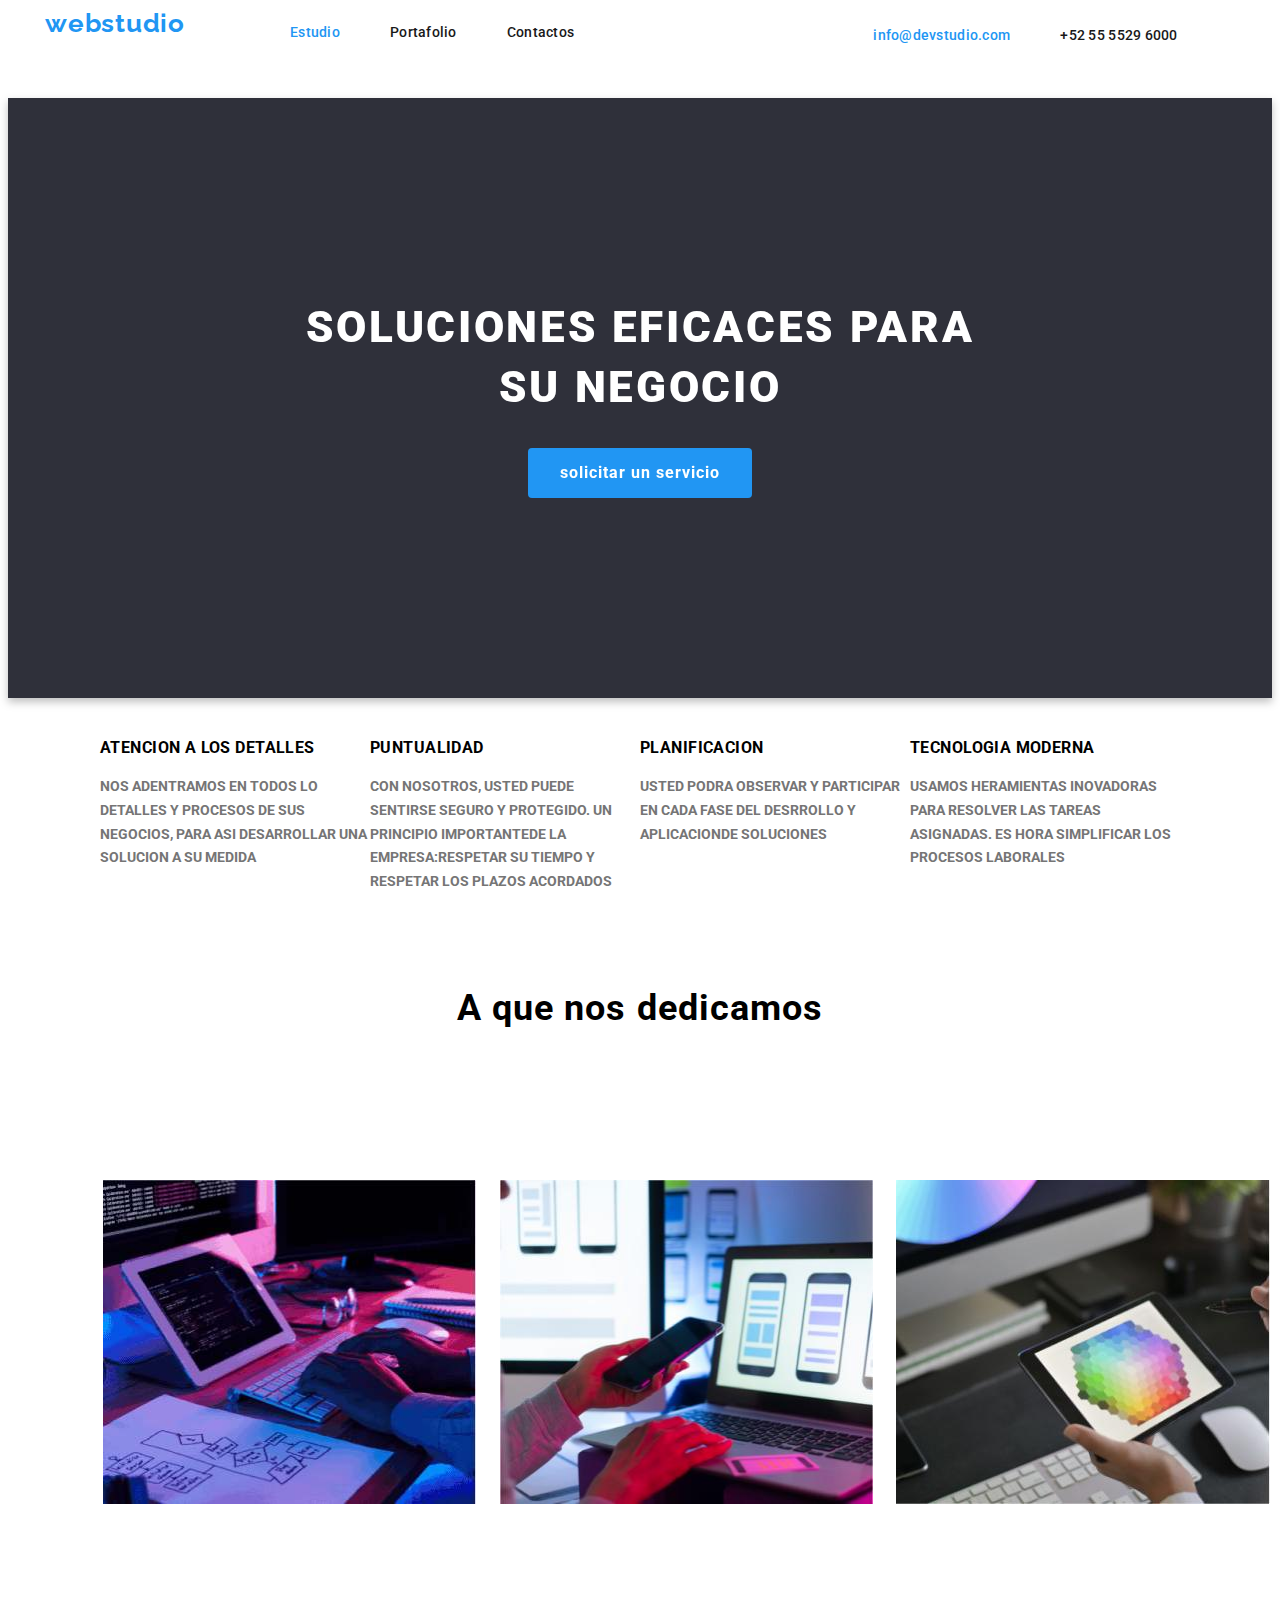
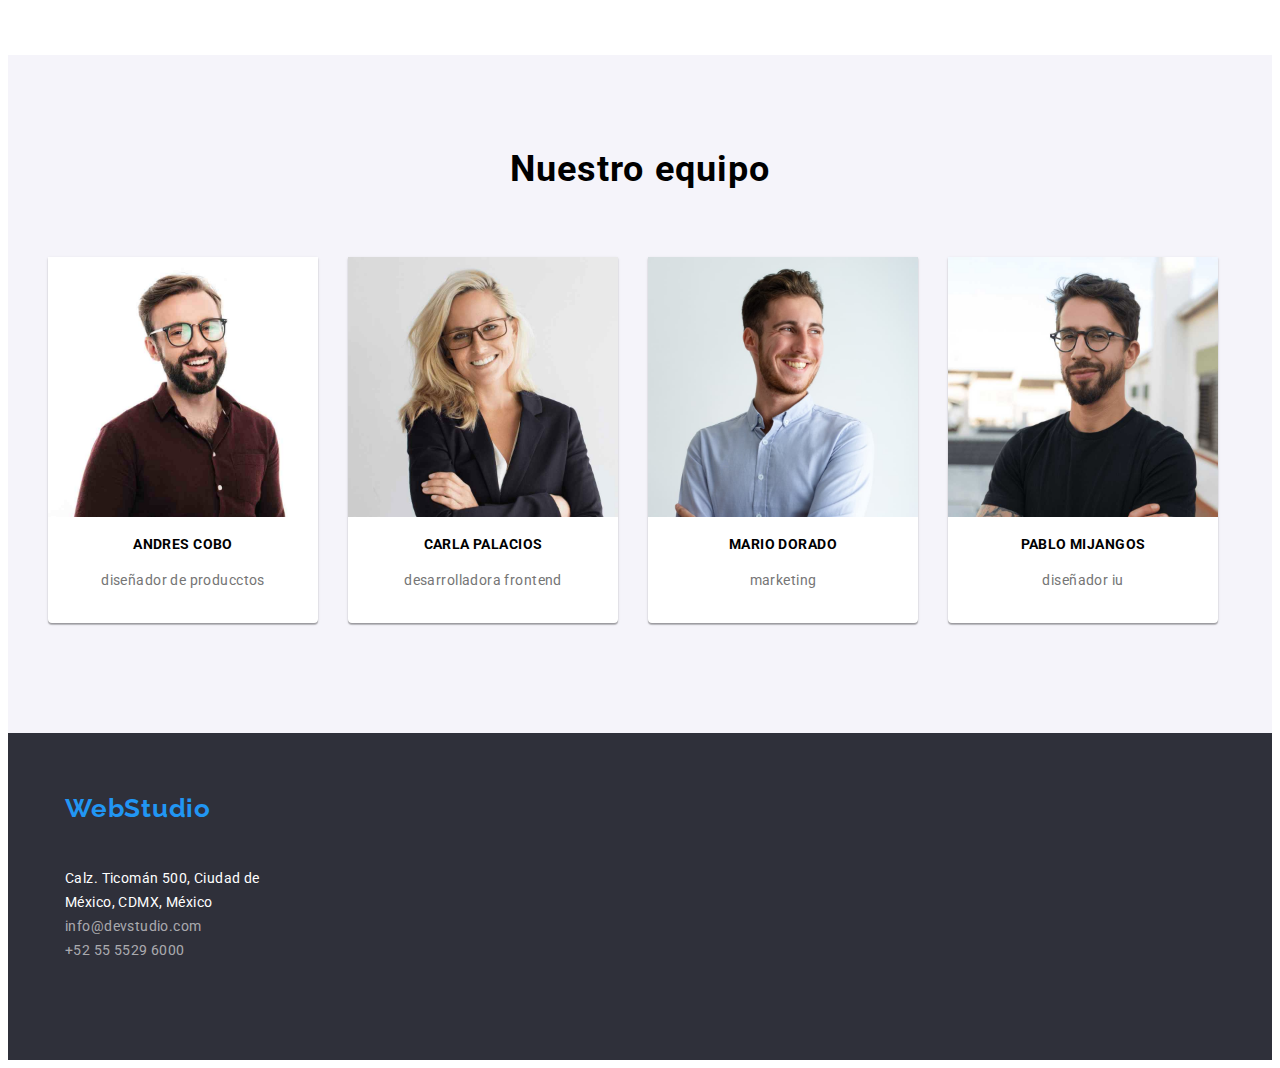
==== index.html @ d55bf47f "Initial commit" ====
<!DOCTYPE html>
<html lang="en">

    <head>
        <meta charset="utf-8">
        <meta http-equiv="X-UA-Compatible" content="IE=edge">
        <title>STUDIO-PORTAFOLIO</title>
        <meta name="description" content="">
        <meta name="viewport" content="width=device-width, initial-scale=1">
        <link rel="stylesheet" href="./css/styles.css">
        <link
            href="https://fonts.googleapis.com/css2?family=Raleway:wght@700&family=Roboto:wght@400;500;700;900&display=swap"
            rel="stylesheet">
    </head>

    <body>
        <div class="container">
            <header class="header">
                <a class="link-web" href="#">webstudio </a>
                <nav class="container-nav">
                    <ul class="link-navg">
                        
                        <li class="stud-tex"><a class="link-stu" href="./index.html"> Estudio</a></li>
                        <li class="stud-tex"><a class="link" href="./portafolio.html">Portafolio</a></li>
                        <li class="stud-tex"><a class="link" href="#">Contactos</a></li>
                    </ul>
                </nav>
                <ul class="link-contact">
                    <li><a class="email" href="#">info@devstudio.com</a></li>
                    <li><a class="contact" href="tel">+52 55 5529 6000</a></li>
                </ul>
        </div>

        </header>
        <main>
            <section class="container-prin">
                <div>
                    <h1 class="title"> Soluciones eficaces para su negocio</h1>
                    <button class="button-index" type="button">solicitar un servicio</button>
                </div>
            </section>
            <section class="section">
                <div class="principal-detalles">
                    <ul class="lis-detalle">
                        <li class="title-a">

                            <h3> ATENCION A LOS DETALLES</h3>

                            <p class="text-a"> nos adentramos en todos lo detalles y procesos de sus negocios, para asi
                                desarrollar
                                una solucion a su
                                medida
                            </p>
                        </li>
                        <li class="title-a">
                            <h3> PUNTUALIDAD</h3>
                            <p class="text-a"> con nosotros, usted puede sentirse seguro y protegido. Un principio
                                importantede la
                                empresa:respetar su
                                tiempo y
                                respetar
                                los plazos acordados
                            </p>
                        </li>
                        <li class="title-a">
                            <h3> PLANIFICACION</h3>
                            <p class="text-a"> usted podra observar y participar en cada fase del desrrollo y
                                aplicacionde
                                soluciones</p>
                        </li>
                        <li class="title-a">
                            <h3>TECNOLOGIA MODERNA</h3>
                            <p class="text-a"> usamos heramientas inovadoras para resolver las tareas asignadas. Es hora
                                simplificar los
                                procesos
                                laborales</p>
                        </li>
                    </ul>
                </div>

            </section>
            <section> 
            
                <div class="container-images">
                <h2 class="title2"> A que nos dedicamos</h2>
                <ul class="list-img">
                    <li class="images-detalle">
                        <img class="images-prin-detalle" src="images/imagen-1.jpg" alt="desing" width="370"
                            height="320">
                    </li>
                    <li class="images-detalle">
                        <img class="images-prin-detalle" src="images/imagen-2.jpg" alt="connecting mobile to pc"
                            width="370" height="320">
                    </li>
                    <li class="images-detalle">
                        <img class="images-prin-detalle" src="images/imagen-3.jpg" alt="colors" width="370"
                            height="320">
                    </li>
                </ul>
                </div>
            </section>
            <section class="container-equipo">
                <h2 class="title3"> Nuestro equipo</h2>

                <ul class="list-equipo">
                    <li class="cont-equi">
                         <img src="images/imagen-4.jpg" alt="diseñador de productos" width="270" height="260">
                        <h3 class="title1"> Andres cobo</h3>
                        <p class="text1"> diseñador de producctos</p>
                    </li>
                    <li class="cont-equi">
                         <img class="img-equipo" src="images/imagen-5.jpg" alt="desrrolladora frontend" width="270" height="260">
                        <h3 class="title1"> carla palacios</h3>
                        <p class="text1"> desarrolladora frontend</p>
                    </li>
                    <li class="cont-equi">
                         <img class="img-equipo" src="images/imagen-6.jpg" alt="marketing" width="270" height="260">
                        <h3 class="title1"> mario dorado</h3>
                        <p class="text1"> marketing</p>
                    </li>
                    <li class="cont-equi">
                        <img class="img-equipo" src="images/Imagen-7.jpg" alt="diseñador IU" width="270" height="260">
                        <h3 class="title1"> pablo mijangos</h3>
                        <p class="text1"> diseñador iu</p>
                    </li>
                </ul>

            </section>
        </main>
        <footer>
            <a class="container-foo" href="#"><samp class="link-web">WebStudio</samp></a>
            <address>
                <ul class="link-footer">
                    <li>
                        <a class="link2" href="ссылка google map" target="_blank" rel="noopener noreferrer">Calz.
                            Ticomán 500, Ciudad
                            de México, CDMX, México</a>
                    </li>
                    <li>
                        <a class="link3" href="mailto:info@devstudio.com">info@devstudio.com</a>
                    </li>
                    <li>
                        <a class="link3" href="tel:+52 55 5529 6000">+52 55 5529 6000 </a>
                    </li>
                </ul>
            </address>
        </footer>


</html>
---- css/styles.css ----
body {
  font-family: 'Roboto', 'Arial', sans-serif;
  background: #ffffff;
}
:root {
  --var-color-text: #757575;
  --var-color-fondo-hover-focus: #2196f3;
  --var-colo-text-hover-focus: #ffffff;
  --var-color-fondo: #2f303a;
  --var-color-fondo1: #f5f4fa;
}
.container {
  width: 1200px;
  margin-left: 15px;
  margin-right: 15px;
  margin: 0 auto;margin: auto;
  padding-bottom: 50px;
  font-style: normal;
  font-weight: 700;
  font-size: 36px;
  line-height: 1.166em;
  text-align: center;
  letter-spacing: 0.03em;
  color: var(--var-color-title);
}
.header {
  background: #ffffff;
  height: 40px;
  display: flex;
}

.link-web {
  width: 145px;
height: 31px;
left: 215px;
top: 24px;

font-family: 'Raleway';
font-style: normal;
font-weight: 700;
font-size: 26px;
line-height: 31px;
/* identical to box height */

text-align: right;
letter-spacing: 0.03em;

color: #2196F3;
}

.link-navg {
  display: flex;
  list-style: none;
  margin: auto;
  width: 281px;
  height: 16px;
  left: 453px;
  top: 32px;
}
.container-nav {
  display: flex;
  padding-left: 15px;
}


.stud-tex {
  font-size: 14px;
line-height: 16px;
letter-spacing: 0.02em;
text-decoration: none;
color: #212121;

}

a {
  text-decoration: none;
  font-style: normal;
  font-weight: 500;
  font-size: 14px;
  line-height: 1.7142em;
  letter-spacing: 0.02em;
  color: var(--var-color-text);
  margin-right: 50px;
  padding: 0px;
}

.link-navg a:hover,
.link-navg a:focus {
  color: var(--var-color-fondo-hover-focus);
}
.link  {
  font-style: 14px;
  display: flex;
  text-decoration: none;
  color: #19191a;
}
.link-stu {
  color: #2196F3;
}
.link-contact {
  display: flex;
  list-style: none;
  margin: auto;
  padding: 0px;
  padding-left: 290px;
  color: #2196f3;
}


.email {
  font-size: 14px;
  color: #2196f3;
}

.contact {
  font-size: 14px;
  cursor: pointer;
  color: #19191a;
}
.contact:hover {
  font-size: 14px;
  cursor: pointer;
  color:#2196f3;
}


main {
  background: var(--var-colo-text-hover-focus);
}

.container-prin {
  background: var(--var-color-fondo);
  filter: drop-shadow(0px 4px 4px rgba(0, 0, 0, 0.25));
  margin: auto;
  padding-top: 200px;
  padding-bottom: 200px;
}

.title {
  width: 696px;
  display: block;
  margin: 0 auto;
  padding: 0px;
  padding-bottom: 30px;
  font-style: normal;
  font-weight: 900;
  font-size: 44px;
  line-height: 1.363em;
 

  text-align: center;
  justify-content: center;
  letter-spacing: 0.06em;
  text-transform: uppercase;

  color: #FFFFFF;
}
.button-index {
  /* Centrar boton */
  display: flex;
  margin: 0 auto;
  align-items: center;
  justify-content: center;
  background: #2196F3;
  color: #FFFFFF;
  padding-top: 10px;
  padding-left: 32px;
  padding-right: 32px;
  padding-bottom: 10px;

  font-family: inherit;
  font-style: normal;
  font-weight: 700;
  font-size: 16px;
  line-height: 1.875em;
  letter-spacing: 0.06em;
  cursor: pointer;
  border-radius: 4px;
  border: 2px solid var(--brand-color);
}

.button-index:hover,
.button-index:focus,
.button-index:active {
  background: var(--var-color-fondo-hover-focus);
  color: var(--var-colo-text-hover-focus);
}
.button-index:hover {
  background: #2196f3;
  color: #ffffff;
}

section {
  margin: 0 auto;
  padding-top: 24px;
}
.principal-detalles {
  padding: 0px;
  margin: 0 auto;
  display: flex;
}

.principal-detalles ul {
  display: flex;
  justify-content: center;
  margin: 0 auto;
  padding: 0px;
}

.lis-detalle {
  margin-right: 30px;
  list-style: none;
  display: flex;
}

.title-a {
  font-style: normal;
  font-weight: 700;
  font-size: 14px;
  line-height: 1.428em;
  letter-spacing: 0.03em;
  text-transform: uppercase;
  margin: 0 auto;
  color: var(--var-color-title);
}

.text-a {
  width: 270px;
  margin: auto;
  font-size: 14px;
  line-height: 1.71em;
  
  letter-spacing: 0.00em;
  color: var(--var-color-text);
}
.title:hover,
.title-a:hover,
.title-a:focus,
.text-a:hover,
.text-a:active,
.title2:hover {
    text-decoration: underline var(--var-color-fondo-hover-focus) 1px;
}
.container-imges {
  display: flex;
  flex-wrap: wrap;
  justify-content: center;
  margin: auto;
  padding-top: 94px;
  padding-bottom: 94px;
  width: 1173.16px;
height: 425px;
left: 215px;
top: 991px;

}

.title2 {
  margin: 70px;
  padding-bottom: 50px;
  font-style: normal;
  font-weight: 700;
  font-size: 36px;
  line-height: 1.166em;
  text-align: center;
  letter-spacing: 0.03em;
  color: var(--var-color-title);
}
.list-img {
    margin: 0px;
    padding: 30px;
    list-style: none;
    display: flex;
    width: 1173.16px;
height: 425px;
left: 215px;
top: 991px;
margin-left: 65.26px;
border: 20px;
margin-bottom: 20px;

}
.images-detalle {
  width: 373.16px;
  height: 323.7px;
  margin-left: 2S.26px;
  margin-right: 23.42px;
  list-style: none;
  
}

.images-prin-detalle {
  width: 373.16px;
  height: 323.7px;
  margin-bottom: 20px;
}

.images-prin-detalle:hover {
  border: 2px solid var(--var-color-fondo-hover-focus);
  border-radius: 2px;
  list-style: none;
  color: #2196F3;
}
.container-equipo {
  display: flex;
  flex-wrap: wrap;
  background: var(--var-color-fondo1);
  padding-bottom: 94px;
  padding-top: 94px;
}
.list-equipo {
  display: flex;
  list-style: none;

}

.title3 {
 margin: auto;
    padding-bottom: 50px;
    font-style: normal;
    font-weight: 700;
    font-size: 36px;
    line-height: 1.166em;
    text-align: center;
    letter-spacing: 0.03em;
    color: var(--var-color-title);
}
.cont-equi {
  background: #FFFFFF;
    margin-right: 30px;
    padding-bottom: 30px;

    box-shadow: 0px 1px 3px rgba(0, 0, 0, 0.12), 0px 1px 1px rgba(0, 0, 0, 0.14), 0px 2px 1px rgba(0, 0, 0, 0.2);
    border-radius: 0px 0px 4px 4px;
}
.cont-equi:hover,
.title3:hover {
  text-decoration: underline var(--var-color-fondo-hover-focus) 1px;
}

footer {
  min-width: 250;
  /* height: 252px; */
  padding-left: 15px;
  padding-top: 60px;
  padding-bottom: 60px;
  background: var(--var-color-fondo);
}

.container-foo {
  margin: 42px;
  padding:0em;
  margin-top: auto;
}
.link2 {
  width: 231px;
  height: 21px;
  left: 215px;
  top: 2258px;
  
  font-family: 'Roboto';
  font-style: normal;
  font-weight: 400;
  font-size: 14px;
  line-height: 24px;
  /* or 171% */
  
  letter-spacing: 0.03em;
  
  color: #FFFFFF;
}
.link2:hover {
  color: #2196f3;
}

.link3 {
  width: 231px;
height: 21px;
left: 215px;
top: 2329px;

font-family: 'Roboto';
font-style: normal;
font-weight: 400;
font-size: 14px;
line-height: 24px;
/* or 171% */

letter-spacing: 0.03em;

color: rgba(255, 255, 255, 0.6);
}
.link3:hover {
  color: #2196f3;
}
.buttons-conatiner {
  margin: 0 auto;
    padding: 0px;
}
.con-button {
  display: flex;
    align-items: center;
    justify-content: center;
    margin: auto;
    padding: 0px;
    padding-bottom: 50px;
    width: 611px;
height: 80px;
left: 520px;
top: 200px;
}
ul {
  list-style: none;
}
.button {
  width: 128px;
height: 38px;
left: calc(50% - 128px/2 - 160px);
top: calc(50% - 38px/2 - 735px);
margin-right: 15px;

background: #F5F4FA;
border-radius: 4px;
}
.button1 {
  cursor: pointer;

  background: #2196f3;
  color: #ffffff;
  width: 128px;
  height: 38px;
  left: calc(50% - 128px/2 - 160px);
  top: calc(50% - 38px/2 - 735px);
  margin-right: 15px;
  

}

.button1,
.button:hover {
  background: #2196f3;
  color: #ffffff;
}
img:hover {
  left: calc(50% - 370px / 2);
  top: calc(50% - 404px / 2 - 464px);

  background: #ffffff;
  border: 1px solid #eeeeee;
  color: #2196f3;
}

.title1 {
  font-style: normal;
    font-weight: 700;
    font-size: 14px;
    text-align: center;
    line-height: 1.428em;
    letter-spacing: 0.03em;
    text-transform: uppercase;
    color: var(--var-color-title);
}
.text1 {
  margin: auto;
    font-size: 14px;
    text-align: center;
    line-height: 1.71em;
    /* or 171% */
    letter-spacing: 0.03em;
    color: var(--var-color-text);
}

.img-equipo:hover {
  border: 2px solid var(--var-color-fondo-hover-focus);
  border-radius: 2px;
}
samp {
  font-family: monospace;
}
.link-footer {
  list-style: none;
  font-style: normal;
  padding: 0%;
  width: 231px;
  height: 92px;
  justify-content: center;
  margin: 42px;
  padding: 0%;
}

.link-footer a:hover,
.link-footer a:focus {
  color: var(--var-color-fondo-hover-focus);
}

.link-footer a {
  text-decoration: none;
  font-style: normal;

}
.cont-portafolio-img {
  margin: 0 auto;
  padding: 0px;
  display: flex;
  flex-wrap: wrap;
  justify-content: center;
  
}
.cont-img-portafolio {
  width: 370px;
  height: 404px;
  margin-right: 30px;
  margin-bottom: 30px;
  border: 1px solid #EEEEEE;
  border-bottom: 3px solid #EEEEEE;
}


.img-portafolio {
  width: 350px;
  height: 294px;
 
  cursor: pointer;
}
.img-portafolio:hover {
  border: 2px solid var(--var-color-fondo-hover-focus);
  border-radius: 2px;
  list-style: none;
  color: #2196F3;

  color: var(--var-color-title);
}
.cont-img-portafolio {
  width: 360px;
  height: 404px;
  margin-bottom: 30px;
  border: 1px solid #EEEEEE;
  border-bottom: 3px solid #EEEEEE;
}
.cont-img-portafolio1 {
  width: 390px;
  height: 404px;
  margin-bottom: 30px;
  border: 1px solid #EEEEEE;
  border-bottom: 3px solid #EEEEEE;
}

.cont-img-portafolio2 {
  width: 390px;
  height: 404px;
  margin-bottom: 10px;
  border: 1px solid #EEEEEE;
  border-bottom: 3px solid #EEEEEE;
}

.cont-img-portafolio3 {
  width: 350px;
  height: 400px;
  margin-bottom: 30px;
  border: 1px solid #EEEEEE;
  border-bottom: 3px solid #EEEEEE;
}

.cont-img-portafolio:hover,
.cont-img-portafolio1:hover,
.cont-img-portafolio2:hover,
.cont-img-portafolio3:hover {
  background: #FFFFFF;
  box-shadow: 0px 1px 1px rgba(0, 0, 0, 0.12), 0px 4px 4px rgba(0, 0, 0, 0.06), 1px 4px 6px rgba(0, 0, 0, 0.16);
}
.title-portafolio {
  margin-left: 24px;
  margin-right: 24px;
  font-style: normal;
  font-weight: 700;
  font-size: 18px;
  line-height: 2em;
  color: #212121;
 
  letter-spacing: 0.06em;
}

.text-portafolio {
  margin-left: 24px;
  margin-right: 24px;
  font-size: 14px;
  line-height: 1.71em;
  letter-spacing: 0.03em;
  color: var(--var-color-text);
}
.title-portafolio:hover,
.text-portafolio:hover {
    text-decoration: underline var(--var-color-fondo-hover-focus) 1px;
    

  }
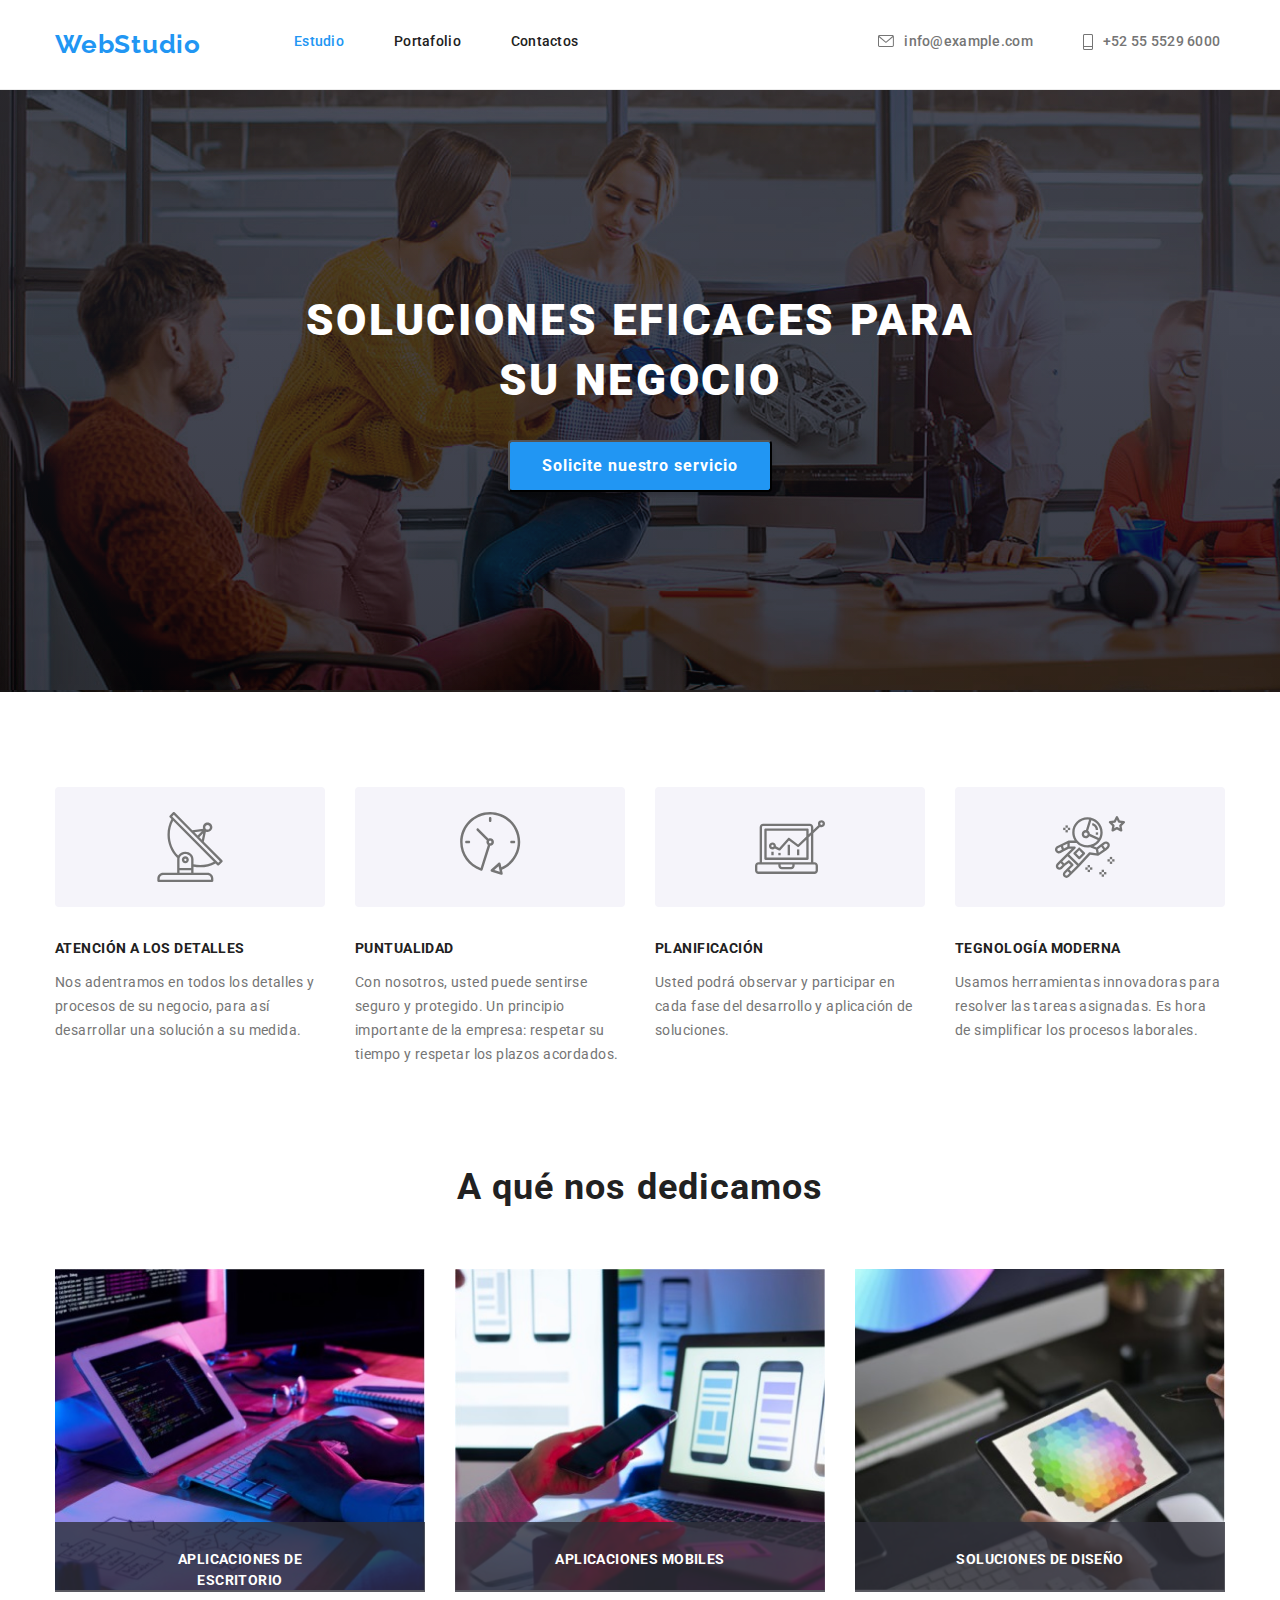
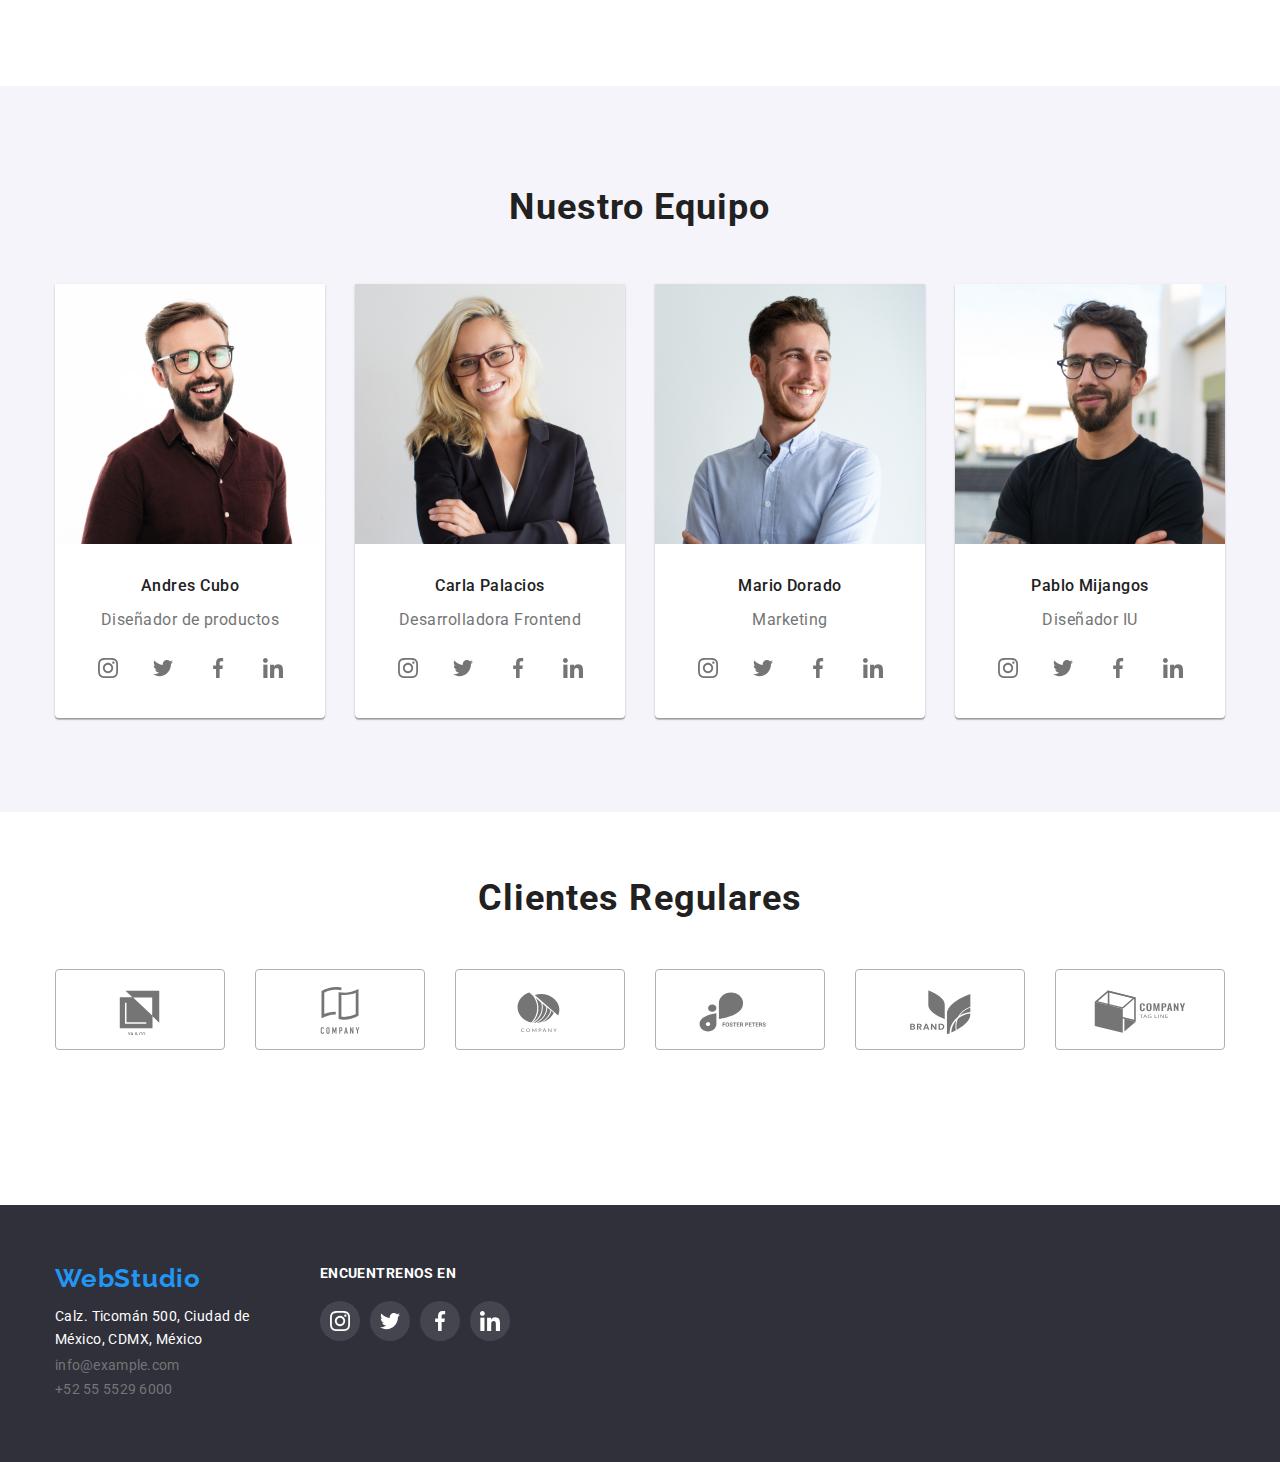
==== commit 569a7522: "commit 4" ====
--- a/index.html
+++ b/index.html
@@ -1,150 +1,460 @@
 <!DOCTYPE html>
 <html lang="en">
-
-    <head>
-        <meta charset="utf-8">
-        <meta http-equiv="X-UA-Compatible" content="IE=edge">
-        <title>STUDIO-PORTAFOLIO</title>
-        <meta name="description" content="">
-        <meta name="viewport" content="width=device-width, initial-scale=1">
-        <link rel="stylesheet" href="./css/styles.css">
-        <link
-            href="https://fonts.googleapis.com/css2?family=Raleway:wght@700&family=Roboto:wght@400;500;700;900&display=swap"
-            rel="stylesheet">
-    </head>
-
-    <body>
+  <head>
+    <meta charset="UTF-8" />
+    <meta http-equiv="X-UA-Compatible" content="IE=edge" />
+    <meta name="viewport" content="width=device-width, initial-scale=1.0" />
+    <title>Tarea de Casa</title>
+    <link
+      rel="stylesheet"
+      href="https://cdnjs.cloudflare.com/ajax/libs/modern-normalize/1.0.0/modern-normalize.min.css"
+    />
+    <link rel="stylesheet" href="./css/styles.css" />
+    <link rel="preconnect" href="https://fonts.googleapis.com" />
+    <link rel="preconnect" href="https://fonts.gstatic.com" crossorigin />
+    <link
+      href="https://fonts.googleapis.com/css2?family=Raleway:wght@700&family=Roboto:wght@400;500;700;900&display=swap"
+      rel="stylesheet"
+    />
+  </head>
+  <body>
+    <header class="container-header">
+      <div class="container flex">
+        <nav class="container-nav">
+          <a class="header-webstudio" href="webStudio">WebStudio</a>
+          <ul class="set-header">
+            <li class="item-header">
+              <a class="header-text estudio" href="./index.html"> Estudio</a>
+            </li>
+            <li class="item-header">
+              <a class="header-text" href="./portafolio.html"> Portafolio</a>
+            </li>
+            <li class="item-header">
+              <a class="header-text" href="Contactos"> Contactos</a>
+            </li>
+          </ul>
+        </nav>
+        <ul class="set-link-header">
+          <li class="item-header">
+            <svg class="icons-header">
+              <use href="./images/symbol-defs.svg#icon-sobre"></use>
+            </svg>
+            <a class="a-header-text sobre" href="info@example.com">
+              info@example.com
+            </a>
+          </li>
+          <li class="item-header">
+            <svg class="icons-header telefonio">
+              <use href="./images/symbol-defs.svg#icon-telefonio"></use>
+            </svg>
+            <a class="a-header-text" href="+525555296000"> +52 55 5529 6000 </a>
+          </li>
+        </ul>
+      </div>
+    </header>
+    <main>
+      <section class="container-heroes">
         <div class="container">
-            <header class="header">
-                <a class="link-web" href="#">webstudio </a>
-                <nav class="container-nav">
-                    <ul class="link-navg">
-                        
-                        <li class="stud-tex"><a class="link-stu" href="./index.html"> Estudio</a></li>
-                        <li class="stud-tex"><a class="link" href="./portafolio.html">Portafolio</a></li>
-                        <li class="stud-tex"><a class="link" href="#">Contactos</a></li>
-                    </ul>
-                </nav>
-                <ul class="link-contact">
-                    <li><a class="email" href="#">info@devstudio.com</a></li>
-                    <li><a class="contact" href="tel">+52 55 5529 6000</a></li>
-                </ul>
-        </div>
-
-        </header>
-        <main>
-            <section class="container-prin">
-                <div>
-                    <h1 class="title"> Soluciones eficaces para su negocio</h1>
-                    <button class="button-index" type="button">solicitar un servicio</button>
-                </div>
-            </section>
-            <section class="section">
-                <div class="principal-detalles">
-                    <ul class="lis-detalle">
-                        <li class="title-a">
-
-                            <h3> ATENCION A LOS DETALLES</h3>
-
-                            <p class="text-a"> nos adentramos en todos lo detalles y procesos de sus negocios, para asi
-                                desarrollar
-                                una solucion a su
-                                medida
-                            </p>
-                        </li>
-                        <li class="title-a">
-                            <h3> PUNTUALIDAD</h3>
-                            <p class="text-a"> con nosotros, usted puede sentirse seguro y protegido. Un principio
-                                importantede la
-                                empresa:respetar su
-                                tiempo y
-                                respetar
-                                los plazos acordados
-                            </p>
-                        </li>
-                        <li class="title-a">
-                            <h3> PLANIFICACION</h3>
-                            <p class="text-a"> usted podra observar y participar en cada fase del desrrollo y
-                                aplicacionde
-                                soluciones</p>
-                        </li>
-                        <li class="title-a">
-                            <h3>TECNOLOGIA MODERNA</h3>
-                            <p class="text-a"> usamos heramientas inovadoras para resolver las tareas asignadas. Es hora
-                                simplificar los
-                                procesos
-                                laborales</p>
-                        </li>
-                    </ul>
-                </div>
-
-            </section>
-            <section> 
-            
-                <div class="container-images">
-                <h2 class="title2"> A que nos dedicamos</h2>
-                <ul class="list-img">
-                    <li class="images-detalle">
-                        <img class="images-prin-detalle" src="images/imagen-1.jpg" alt="desing" width="370"
-                            height="320">
-                    </li>
-                    <li class="images-detalle">
-                        <img class="images-prin-detalle" src="images/imagen-2.jpg" alt="connecting mobile to pc"
-                            width="370" height="320">
-                    </li>
-                    <li class="images-detalle">
-                        <img class="images-prin-detalle" src="images/imagen-3.jpg" alt="colors" width="370"
-                            height="320">
-                    </li>
-                </ul>
-                </div>
-            </section>
-            <section class="container-equipo">
-                <h2 class="title3"> Nuestro equipo</h2>
-
-                <ul class="list-equipo">
-                    <li class="cont-equi">
-                         <img src="images/imagen-4.jpg" alt="diseñador de productos" width="270" height="260">
-                        <h3 class="title1"> Andres cobo</h3>
-                        <p class="text1"> diseñador de producctos</p>
-                    </li>
-                    <li class="cont-equi">
-                         <img class="img-equipo" src="images/imagen-5.jpg" alt="desrrolladora frontend" width="270" height="260">
-                        <h3 class="title1"> carla palacios</h3>
-                        <p class="text1"> desarrolladora frontend</p>
-                    </li>
-                    <li class="cont-equi">
-                         <img class="img-equipo" src="images/imagen-6.jpg" alt="marketing" width="270" height="260">
-                        <h3 class="title1"> mario dorado</h3>
-                        <p class="text1"> marketing</p>
-                    </li>
-                    <li class="cont-equi">
-                        <img class="img-equipo" src="images/Imagen-7.jpg" alt="diseñador IU" width="270" height="260">
-                        <h3 class="title1"> pablo mijangos</h3>
-                        <p class="text1"> diseñador iu</p>
-                    </li>
-                </ul>
-
-            </section>
-        </main>
-        <footer>
-            <a class="container-foo" href="#"><samp class="link-web">WebStudio</samp></a>
-            <address>
-                <ul class="link-footer">
-                    <li>
-                        <a class="link2" href="ссылка google map" target="_blank" rel="noopener noreferrer">Calz.
-                            Ticomán 500, Ciudad
-                            de México, CDMX, México</a>
-                    </li>
-                    <li>
-                        <a class="link3" href="mailto:info@devstudio.com">info@devstudio.com</a>
-                    </li>
-                    <li>
-                        <a class="link3" href="tel:+52 55 5529 6000">+52 55 5529 6000 </a>
-                    </li>
-                </ul>
-            </address>
-        </footer>
-
-
-</html>+          <h1 class="heroes-title">
+            SOLUCIONES EFICACES PARA <br />
+            SU NEGOCIO
+          </h1>
+          <button class="heroes-button" type="button">
+            Solicite nuestro servicio
+          </button>
+        </div>
+      </section>
+      <!--Grupo 1-->
+      <section class="container-indicators">
+        <div class="container">
+          <ul class="card-set-indicators">
+            <li class="item-indicators">
+              <div class="box-indicators">
+                <svg class="icons-indicators">
+                  <use href="./images/symbol-defs.svg#icon-antena-1"></use>
+                </svg>
+              </div>
+              <h3 class="indicators-title">ATENCIÓN A LOS DETALLES</h3>
+              <p class="indicators-text">
+                Nos adentramos en todos los detalles y<br />procesos de su
+                negocio, para así <br />desarrollar una solución a su medida.
+              </p>
+            </li>
+            <li class="item-indicators">
+              <div class="box-indicators">
+                <svg class="icons-indicators">
+                  <use href="./images/symbol-defs.svg#icon-reloj-1"></use>
+                </svg>
+              </div>
+              <h3 class="indicators-title">PUNTUALIDAD</h3>
+              <p class="indicators-text">
+                Con nosotros, usted puede sentirse <br />seguro y protegido. Un
+                principio <br />importante de la empresa: respetar su
+                <br />tiempo y respetar los plazos acordados.
+              </p>
+            </li>
+            <li class="item-indicators">
+              <div class="box-indicators">
+                <svg class="icons-indicators">
+                  <use href="./images/symbol-defs.svg#icon-diagrama-1"></use>
+                </svg>
+              </div>
+              <h3 class="indicators-title">PLANIFICACIÓN</h3>
+              <p class="indicators-text">
+                Usted podrá observar y participar en <br />cada fase del
+                desarrollo y aplicación de <br />soluciones.
+              </p>
+            </li>
+            <li class="item-indicators">
+              <div class="box-indicators">
+                <svg class="icons-indicators">
+                  <use href="./images/symbol-defs.svg#icon-astronauta-1"></use>
+                </svg>
+              </div>
+              <h3 class="indicators-title">TEGNOLOGÍA MODERNA</h3>
+              <p class="indicators-text">
+                Usamos herramientas innovadoras para <br />resolver las tareas
+                asignadas. Es hora <br />de simplificar los procesos laborales.
+              </p>
+            </li>
+          </ul>
+        </div>
+      </section>
+      <!--Grupo 3-->
+      <section class="container-dedicate">
+        <div class="container">
+          <h2 class="dedicate-our-title">A qué nos dedicamos</h2>
+          <ul class="set-images-dedicate">
+            <!--imagen 1-->
+            <li class="background">
+              <img
+                class="images-our-team"
+                src="./images/computablet1.jpg"
+                alt="Primer Miembro del Equipo"
+                width="370px"
+                height="294px"
+              />
+              <div class="box-dedicate-bottom">
+                <p class="text-dedicate">APLICACIONES DE ESCRITORIO</p>
+              </div>
+            </li>
+            <!--imagen 3-->
+            <li class="background">
+              <img
+                class="images-our-team"
+                src="./images/compucelular2.jpg"
+                alt="Primer Miembro del Equipo"
+                width="370px"
+                height="294px"
+              />
+              <div class="box-dedicate-bottom">
+                <p class="text-dedicate">APLICACIONES MOBILES</p>
+              </div>
+            </li>
+            <!--imagen 4-->
+            <li class="background">
+              <img
+                class="images-our-team"
+                src="./images/tabletpaletacolores.jpg"
+                alt="Primer Miembro del Equipo"
+                width="370px"
+                height="294px"
+              />
+              <div class="box-dedicate-bottom">
+                <p class="text-dedicate">SOLUCIONES DE DISEÑO</p>
+              </div>
+            </li>
+          </ul>
+        </div>
+      </section>
+      <!--Grupo 2-->
+      <section class="our-team">
+        <div class="container">
+          <h2 class="title-our-team">Nuestro Equipo</h2>
+          <!--Tarjetas del equipo-->
+          <ul class="set-images-team">
+            <!--Tarjeta 1-->
+            <li class="item-our-team">
+              <img
+                class="images-our-team"
+                src="./images/andrescubos.jpg"
+                alt="Primer Miembro del Equipo"
+                width="270"
+                height="260"
+              />
+              <h3 class="name-employee">Andres Cubo</h3>
+              <p class="function-employee">Diseñador de productos</p>
+              <div class="icons-our-team">
+                <div class="hover-conjunt-team">
+                  <a class="circle-our-team-icons">
+                    <svg class="social-media">
+                      <use href="./images/symbol-defs.svg#icon-instagram"></use>
+                    </svg>
+                  </a>
+                </div>
+                <div class="hover-conjunt-team">
+                  <a class="circle-our-team-icons">
+                    <svg class="social-media">
+                      <use href="./images/symbol-defs.svg#icon-twitter"></use>
+                    </svg>
+                  </a>
+                </div>
+                <div class="hover-conjunt-team">
+                  <a class="circle-our-team-icons">
+                    <svg class="social-media">
+                      <use href="./images/symbol-defs.svg#icon-facebook"></use>
+                    </svg>
+                  </a>
+                </div>
+                <div class="hover-conjunt-team">
+                  <a class="circle-our-team-icons">
+                    <svg class="social-media">
+                      <use href="./images/symbol-defs.svg#icon-linkedin"></use>
+                    </svg>
+                  </a>
+                </div>
+              </div>
+            </li>
+            <!--Tarjeta 2-->
+            <li class="item-our-team">
+              <img
+                class="images-our-team"
+                src="./images/carlapalacios.jpg"
+                alt="Segundo Miembro del Equipo"
+                width="270"
+                height="260"
+              />
+              <h3 class="name-employee">Carla Palacios</h3>
+              <p class="function-employee">Desarrolladora Frontend</p>
+              <div class="icons-our-team">
+                <div class="hover-conjunt-team">
+                  <a class="circle-our-team-icons">
+                    <svg class="social-media">
+                      <use href="./images/symbol-defs.svg#icon-instagram"></use>
+                    </svg>
+                  </a>
+                </div>
+                <div class="hover-conjunt-team">
+                  <a class="circle-our-team-icons">
+                    <svg class="social-media">
+                      <use href="./images/symbol-defs.svg#icon-twitter"></use>
+                    </svg>
+                  </a>
+                </div>
+                <div class="hover-conjunt-team">
+                  <a class="circle-our-team-icons">
+                    <svg class="social-media">
+                      <use href="./images/symbol-defs.svg#icon-facebook"></use>
+                    </svg>
+                  </a>
+                </div>
+                <div class="hover-conjunt-team">
+                  <a class="circle-our-team-icons">
+                    <svg class="social-media">
+                      <use href="./images/symbol-defs.svg#icon-linkedin"></use>
+                    </svg>
+                  </a>
+                </div>
+              </div>
+            </li>
+            <!--Tarjeta 3-->
+            <li class="item-our-team">
+              <img
+                class="images-our-team"
+                src="./images/mariodorado.jpg"
+                alt="Tercer Miembro del Equipo"
+                width="270"
+                height="260"
+              />
+              <h3 class="name-employee">Mario Dorado</h3>
+              <p class="function-employee">Marketing</p>
+              <div class="icons-our-team">
+                <div class="hover-conjunt-team">
+                  <a class="circle-our-team-icons">
+                    <svg class="social-media">
+                      <use href="./images/symbol-defs.svg#icon-instagram"></use>
+                    </svg>
+                  </a>
+                </div>
+                <div class="hover-conjunt-team">
+                  <a class="circle-our-team-icons">
+                    <svg class="social-media">
+                      <use href="./images/symbol-defs.svg#icon-twitter"></use>
+                    </svg>
+                  </a>
+                </div>
+                <div class="hover-conjunt-team">
+                  <a class="circle-our-team-icons">
+                    <svg class="social-media">
+                      <use href="./images/symbol-defs.svg#icon-facebook"></use>
+                    </svg>
+                  </a>
+                </div>
+                <div class="hover-conjunt-team">
+                  <a class="circle-our-team-icons">
+                    <svg class="social-media">
+                      <use href="./images/symbol-defs.svg#icon-linkedin"></use>
+                    </svg>
+                  </a>
+                </div>
+              </div>
+            </li>
+            <!--Tarjeta 4-->
+            <li class="item-our-team">
+              <img
+                class="images-our-team"
+                src="./images/pablomijangos.jpg"
+                alt="cuarto Miembro del Equipo"
+                width="270"
+                height="260"
+              />
+              <h3 class="name-employee">Pablo Mijangos</h3>
+              <p class="function-employee">Diseñador IU</p>
+              <div class="icons-our-team">
+                <div class="hover-conjunt-team">
+                  <a class="circle-our-team-icons">
+                    <svg class="social-media">
+                      <use href="./images/symbol-defs.svg#icon-instagram"></use>
+                    </svg>
+                  </a>
+                </div>
+                <div class="hover-conjunt-team">
+                  <a class="circle-our-team-icons">
+                    <svg class="social-media">
+                      <use href="./images/symbol-defs.svg#icon-twitter"></use>
+                    </svg>
+                  </a>
+                </div>
+                <div class="hover-conjunt-team">
+                  <a class="circle-our-team-icons">
+                    <svg class="social-media">
+                      <use href="./images/symbol-defs.svg#icon-facebook"></use>
+                    </svg>
+                  </a>
+                </div>
+                <div class="hover-conjunt-team">
+                  <a class="circle-our-team-icons">
+                    <svg class="social-media">
+                      <use href="./images/symbol-defs.svg#icon-linkedin"></use>
+                    </svg>
+                  </a>
+                </div>
+              </div>
+            </li>
+          </ul>
+        </div>
+      </section>
+      <section class="container-regular-customers">
+        <div class="container">
+          <h2 class="title-regular-customers">Clientes Regulares</h2>
+          <ul class="set-regular-customer">
+            <li>
+              <a class="box-regular-customer">
+                <svg class="logos-regular-customer">
+                  <use href="./images/symbol-defs.svg#icon-logo-1"></use>
+                </svg>
+              </a>
+            </li>
+            <li>
+              <a class="box-regular-customer">
+                <svg class="logos-regular-customer">
+                  <use href="./images/symbol-defs.svg#icon-logo-2"></use>
+                </svg>
+              </a>
+            </li>
+            <li>
+              <a class="box-regular-customer">
+                <svg class="logos-regular-customer">
+                  <use href="./images/symbol-defs.svg#icon-logo-3"></use>
+                </svg>
+              </a>
+            </li>
+            <li>
+              <a class="box-regular-customer">
+                <svg class="logos-regular-customer">
+                  <use href="./images/symbol-defs.svg#icon-logo-4"></use>
+                </svg>
+              </a>
+            </li>
+            <li>
+              <a class="box-regular-customer">
+                <svg class="logos-regular-customer">
+                  <use
+                    class="icons"
+                    href="./images/symbol-defs.svg#icon-logo-5"
+                  ></use>
+                </svg>
+              </a>
+            </li>
+            <li>
+              <a class="box-regular-customer">
+                <svg class="logos-regular-customer">
+                  <use
+                    class="icons"
+                    href="./images/symbol-defs.svg#icon-logo-6"
+                  ></use>
+                </svg>
+              </a>
+            </li>
+          </ul>
+        </div>
+      </section>
+    </main>
+    <!--Base-->
+    <footer class="container-footer">
+      <div class="container flex">
+        <div class="block">
+          <a class="header-webstudio-footer" href="webStudio">WebStudio</a>
+          <address class="address-footer">
+            <p class="p-footer">
+              Calz. Ticomán 500, Ciudad de <br />México, CDMX, México
+            </p>
+            <ul class="set-addrees-footer">
+              <li class="item-a-footer">
+                <a class="a-footer" href="info@example.com">
+                  info@example.com</a
+                >
+              </li>
+              <li class="item-a-footer">
+                <a class="a-footer" href="+525555296000"> +52 55 5529 6000 </a>
+              </li>
+            </ul>
+          </address>
+        </div>
+        <div class="container-footer-icons">
+          <p class="title-meet">ENCUENTRENOS EN</p>
+          <ul class="set-footer-icons">
+            <li>
+              <div class="circle-footer-icons">
+                <svg class="social-media-footer">
+                  <use href="./images/symbol-defs.svg#icon-instagram"></use>
+                </svg>
+              </div>
+            </li>
+            <li>
+              <div class="circle-footer-icons">
+                <svg class="social-media-footer">
+                  <use href="./images/symbol-defs.svg#icon-twitter"></use>
+                </svg>
+              </div>
+            </li>
+            <li>
+              <div class="circle-footer-icons">
+                <svg class="social-media-footer">
+                  <use href="./images/symbol-defs.svg#icon-facebook"></use>
+                </svg>
+              </div>
+            </li>
+            <li>
+              <div class="circle-footer-icons">
+                <svg class="social-media-footer">
+                  <use href="./images/symbol-defs.svg#icon-linkedin"></use>
+                </svg>
+              </div>
+            </li>
+          </ul>
+        </div>
+      </div>
+    </footer>
+  </body>
+</html>
--- a/css/styles.css
+++ b/css/styles.css
@@ -1,596 +1,649 @@
+html {
+  box-sizing: border-box;
+}
+
+:root {
+  --color-text: #212121;
+  --background-color-heroes: #2f303a;
+  --border-buttom-header-color: #ececec;
+  --background-color-header: #ffffff;
+  --background-color-team: #f5f4fa;
+  --color-pseudoclase: #2196f3;
+  --color-link: #757575;
+  --item-products-border: #eeeeee;
+  --background-color-icons-footer: rgba(255, 255, 255, 0.1);
+  --color-icons: rgba(117, 117, 117, 1);
+  --background-color-heroes-degrade: rgba(47, 48, 58, 0.4);
+}
+
+*,
+*::after,
+*::before {
+  box-sizing: inherit;
+}
+/* Estilos para poner a cero la sangría superior de los elementos */
+h1,
+h2,
+h3,
+h4,
+h5,
+h6,
+p {
+  margin-top: 0;
+  margin-bottom: 0;
+}
+/* Clase para restablecer las propiedades básicas de las listas (ul) */
+ul {
+  list-style: none;
+  padding-left: 0;
+  text-decoration: none;
+  margin: 0;
+}
+/* Clase para restablecer las propiedades básicas de los enlaces */
+a {
+  text-decoration: none;
+  color: inherit;
+}
+/* Propiedades para la correcta visualización de las imágenes */
+img {
+  display: block;
+  max-width: 100%;
+  height: auto;
+}
+/* Propiedad para anular la cursiva en address */
+
+address {
+  font-style: normal;
+}
+
 body {
-  font-family: 'Roboto', 'Arial', sans-serif;
-  background: #ffffff;
-}
-:root {
-  --var-color-text: #757575;
-  --var-color-fondo-hover-focus: #2196f3;
-  --var-colo-text-hover-focus: #ffffff;
-  --var-color-fondo: #2f303a;
-  --var-color-fondo1: #f5f4fa;
-}
+  font-size: 14px;
+  font-family: 'Roboto', sans-serif;
+  letter-spacing: 0.03em;
+  color: var(--color-text);
+}
+
+/* header */
+
 .container {
   width: 1200px;
-  margin-left: 15px;
-  margin-right: 15px;
-  margin: 0 auto;margin: auto;
-  padding-bottom: 50px;
-  font-style: normal;
-  font-weight: 700;
-  font-size: 36px;
-  line-height: 1.166em;
-  text-align: center;
-  letter-spacing: 0.03em;
-  color: var(--var-color-title);
-}
-.header {
-  background: #ffffff;
-  height: 40px;
-  display: flex;
-}
-
-.link-web {
-  width: 145px;
-height: 31px;
-left: 215px;
-top: 24px;
-
-font-family: 'Raleway';
-font-style: normal;
-font-weight: 700;
-font-size: 26px;
-line-height: 31px;
-/* identical to box height */
-
-text-align: right;
-letter-spacing: 0.03em;
-
-color: #2196F3;
-}
-
-.link-navg {
-  display: flex;
-  list-style: none;
-  margin: auto;
-  width: 281px;
+  padding-left: 15px;
+  padding-right: 15px;
+  margin-left: auto;
+  margin-right: auto;
+}
+
+.flex {
+  display: flex;
+}
+
+.container-header {
+  display: flex;
+  background-color: var(--background-color-header);
+  border-bottom: 1px solid var(--border-buttom-header-color);
+}
+
+.container-nav {
+  display: flex;
+}
+
+.header-webstudio {
+  color: var(--color-pseudoclase);
+  font-family: 'Raleway', sans-serif;
+  font-size: 26px;
+  font-weight: 700;
+  line-height: 1.1em;
+  letter-spacing: 0.03em;
+  text-align: right;
+  text-decoration: none;
+  padding: 30px 0px;
+  margin-right: 93px;
+}
+
+.set-header {
+  display: flex;
+  padding: 30px 0px;
+  margin-right: 300px;
+}
+
+.header-text {
+  font-size: 14px;
+  font-weight: 500;
+  line-height: 1.7em;
+  letter-spacing: 0.02em;
+  text-decoration: none;
+}
+
+.header-text:hover,
+.header-text:focus {
+  color: var(--color-pseudoclase);
+}
+
+.set-link-header {
+  display: flex;
+  padding: 30px 0px;
+}
+
+.item-header {
+  display: flex;
+}
+
+.item-header:not(:last-child) {
+  margin-right: 50px;
+}
+
+.estudio {
+  color: var(--color-pseudoclase);
+}
+
+.portafolio {
+  color: var(--color-pseudoclase);
+}
+
+.a-header-text {
+  color: var(--color-link);
+  font-weight: 500;
+  font-size: 14px;
+  line-height: 1.7em;
+  letter-spacing: 0.02em;
+  text-decoration: none;
+  text-align: right;
+}
+
+.icons-header {
+  height: 12px;
+  width: 16px;
+  fill: var(--color-icons);
+  cursor: pointer;
+  margin-right: 10px;
+  margin-top: 5px;
+}
+
+.telefonio {
   height: 16px;
-  left: 453px;
-  top: 32px;
-}
-.container-nav {
-  display: flex;
-  padding-left: 15px;
-}
-
-
-.stud-tex {
-  font-size: 14px;
-line-height: 16px;
-letter-spacing: 0.02em;
-text-decoration: none;
-color: #212121;
-
-}
-
-a {
-  text-decoration: none;
-  font-style: normal;
-  font-weight: 500;
-  font-size: 14px;
-  line-height: 1.7142em;
-  letter-spacing: 0.02em;
-  color: var(--var-color-text);
-  margin-right: 50px;
-  padding: 0px;
-}
-
-.link-navg a:hover,
-.link-navg a:focus {
-  color: var(--var-color-fondo-hover-focus);
-}
-.link  {
-  font-style: 14px;
-  display: flex;
-  text-decoration: none;
-  color: #19191a;
-}
-.link-stu {
-  color: #2196F3;
-}
-.link-contact {
-  display: flex;
-  list-style: none;
-  margin: auto;
-  padding: 0px;
-  padding-left: 290px;
-  color: #2196f3;
-}
-
-
-.email {
-  font-size: 14px;
-  color: #2196f3;
-}
-
-.contact {
-  font-size: 14px;
-  cursor: pointer;
-  color: #19191a;
-}
-.contact:hover {
-  font-size: 14px;
-  cursor: pointer;
-  color:#2196f3;
-}
-
-
-main {
-  background: var(--var-colo-text-hover-focus);
-}
-
-.container-prin {
-  background: var(--var-color-fondo);
-  filter: drop-shadow(0px 4px 4px rgba(0, 0, 0, 0.25));
-  margin: auto;
+  width: 10px;
+  margin-top: 4px;
+}
+
+.item-header:hover .a-header-text {
+  color: var(--color-pseudoclase);
+}
+
+.item-header:hover .icons-header {
+  fill: var(--color-pseudoclase);
+}
+
+/* Main Section Heroes */
+.container-heroes {
+  background-image: linear-gradient(rgba(35, 39, 50, 0.6), rgba(5, 7, 12, 0.6)),
+    url(../images/Imagen.jpg);
   padding-top: 200px;
   padding-bottom: 200px;
 }
 
-.title {
-  width: 696px;
-  display: block;
-  margin: 0 auto;
-  padding: 0px;
-  padding-bottom: 30px;
+.heroes-title {
+  color: white;
+
   font-style: normal;
   font-weight: 900;
   font-size: 44px;
-  line-height: 1.363em;
- 
-
-  text-align: center;
-  justify-content: center;
+  line-height: 60px;
+
+  text-align: center;
   letter-spacing: 0.06em;
   text-transform: uppercase;
-
-  color: #FFFFFF;
-}
-.button-index {
-  /* Centrar boton */
-  display: flex;
-  margin: 0 auto;
+}
+
+.heroes-button {
+  margin: auto;
+  gap: 10px;
+  padding: 10px 32px;
+  font-style: normal;
+  font-weight: 700;
+  font-size: 16px;
+  line-height: 1.8;
+  display: flex;
+  letter-spacing: 0.06em;
+  cursor: pointer;
+  box-shadow: 0px 4px 4px rgba(0, 0, 0, 0.15);
+  border-radius: 4px;
+  margin-top: 30px;
+  background-color: var(--color-pseudoclase);
+  color: var(--background-color-header);
+}
+
+/* Main Section indicators */
+
+.container-indicators {
+  padding-top: 95px;
+  padding-bottom: 94px;
+}
+
+.item-indicadors {
+  flex-basis: calc((100%-90px) / 4);
+}
+
+.box-indicators {
+  width: 270px;
+  height: 120px;
+  background: #f5f4fa;
+  border-radius: 4px;
+  margin-bottom: 30px;
+  display: inline-flex;
+}
+
+.icons-indicators {
+  padding: 25px 100px;
+  fill: var(--color-icons);
+  cursor: pointer;
+}
+
+.icons-indicators:hover {
+  fill: #2196f3;
+}
+
+.card-set-indicators {
+  display: flex;
+  gap: 30px;
+}
+
+.indicators-title {
+  color: var(--color-text);
+  font-size: 14px;
+  font-weight: 700;
+  line-height: 1.7;
+  letter-spacing: 0.03em;
+  text-align: left;
+  margin-bottom: 10px;
+}
+
+.indicators-text {
+  color: var(--color-link);
+  font-size: 14px;
+  font-weight: 400;
+  line-height: 1.7;
+  letter-spacing: 0.03em;
+  text-align: left;
+}
+
+/* Main Section dedicate */
+
+.container-dedicate {
+  margin: auto;
+  mix-blend-mode: normal;
+}
+
+.dedicate-our-title {
+  font-size: 36px;
+  font-weight: 700;
+  line-height: 1.5;
+  letter-spacing: 0.03em;
+  text-align: center;
+  margin-bottom: 55.05px;
+}
+
+.set-images-dedicate {
+  display: flex;
+  margin: auto;
+  justify-content: center;
+  gap: 30px;
+}
+
+.background {
+  width: 373px;
+  height: 323px;
+  position: relative;
+}
+
+.box-dedicate-bottom {
+  width: 370px;
+  height: 70px;
+  background: rgba(47, 48, 58, 0.8);
+  position: absolute;
+  bottom: 0;
+}
+
+.text-dedicate {
+  font-weight: 700;
+  font-size: 14px;
+  line-height: 1.5;
+  text-align: center;
+  letter-spacing: 0.03em;
+  text-transform: uppercase;
+  color: var(--background-color-header);
+  padding: 27px 79px;
+}
+
+/* Main Section team */
+
+.our-team {
+  margin-top: 94px;
+  background-color: var(--background-color-team);
+}
+
+.title-our-team {
+  font-size: 36px;
+  font-weight: 700;
+  line-height: 1.5;
+  letter-spacing: 0.03em;
+  text-align: center;
+  margin: auto;
+  padding-top: 94px;
+}
+
+.set-images-team {
+  display: flex;
+  margin-top: 50px;
+  padding-bottom: 94px;
+  gap: 30px;
+}
+
+.item-our-team {
+  box-shadow: 0px 1px 3px rgba(0, 0, 0, 0.12), 0px 1px 1px rgba(0, 0, 0, 0.14),
+    0px 2px 1px rgba(0, 0, 0, 0.2);
+  border-radius: 0px 0px 4px 4px;
+  background-color: white;
+}
+
+.name-employee {
+  color: var(--color-text);
+  font-size: 16px;
+  font-weight: 500;
+  line-height: 1.5;
+  letter-spacing: 0.03em;
+  text-align: center;
+  padding-top: 30px;
+}
+
+.function-employee {
+  color: var(--color-link);
+  font-size: 16px;
+  font-weight: 400;
+  line-height: 1.5;
+  letter-spacing: 0.03em;
+  text-align: center;
+  margin-top: 10px;
+}
+
+.icons-our-team {
+  display: flex;
+  padding-top: 16px;
+  padding-bottom: 30px;
   align-items: center;
   justify-content: center;
-  background: #2196F3;
-  color: #FFFFFF;
-  padding-top: 10px;
-  padding-left: 32px;
-  padding-right: 32px;
-  padding-bottom: 10px;
-
-  font-family: inherit;
-  font-style: normal;
-  font-weight: 700;
+  gap: 15px;
+}
+
+.hover-conjunt-team:hover .circle-our-team-icons {
+  background-color: var(--color-pseudoclase);
+}
+.hover-conjunt-team:hover .social-media {
+  fill: var(--background-color-header);
+}
+
+.circle-our-team-icons {
+  height: 40px;
+  width: 40px;
+  border-radius: 50%;
+  display: flex;
+  align-items: center;
+  justify-content: center;
+  cursor: pointer;
+}
+
+.circle-our-team-icons:hover {
+  background-color: var(--color-pseudoclase);
+}
+
+.social-media {
+  height: 20px;
+  width: 20px;
+  fill: var(--color-icons);
+  cursor: pointer;
+}
+
+.social-media:hover {
+  fill: var(--background-color-header);
+}
+
+.container-regular-customers {
+  padding-bottom: 151px;
+}
+
+.title-regular-customers {
+  font-size: 36px;
+  font-weight: 700;
+  line-height: 1.5;
+  letter-spacing: 0.03em;
+  text-align: center;
+  padding-top: 59px;
+  margin-bottom: 44px;
+}
+
+.set-regular-customer {
+  gap: 30px;
+  display: flex;
+}
+
+.logos-regular-customer {
+  box-sizing: border-box;
+  border: 1px solid #afb1b8;
+  border-radius: 4px;
+  width: 170px;
+  height: 81px;
+  padding: 14px 32px;
+  fill: var(--color-icons);
+  cursor: pointer;
+}
+
+.box-regular-customer:hover .logos-regular-customer {
+  fill: var(--color-pseudoclase);
+  border-color: var(--color-pseudoclase);
+}
+
+/* page Briefcase*/
+
+/* Desde este punto se maneja la pagina de portafolio */
+
+/* main section FilterBriefcase */
+
+.container-briefcase {
+  background-color: white;
+  margin: auto;
+}
+
+.set-filter-briefcase {
+  display: flex;
+  padding-top: 106px;
+  align-items: center;
+  justify-content: center;
+}
+
+.item-filter-briefcase {
+  margin-right: 8px;
+}
+
+.filter-briefcase {
+  border-radius: 4px;
   font-size: 16px;
-  line-height: 1.875em;
+  font-weight: 500;
+  line-height: 1.5;
+  letter-spacing: 0.03em;
+  text-align: center;
+  border: none;
+  cursor: pointer;
+  padding: 6px 24px;
+}
+
+.filter-briefcase:hover,
+.filter-briefcase:focus {
+  box-shadow: 0px 2px 2px 0px rgba(0, 0, 0, 0.12);
+
+  box-shadow: 0px 1px 2px 0px rgba(0, 0, 0, 0.08);
+
+  box-shadow: 0px 3px 1px 0px rgba(0, 0, 0, 0.1);
+}
+
+.todo {
+  background: var(--color-pseudoclase);
+  color: white;
+  text-align: center;
+}
+
+.filter-briefcase:hover,
+.filter-briefcase:focus {
+  background: var(--color-pseudoclase);
+  color: white;
+}
+
+/* main section products */
+
+.set-products {
+  display: flex;
+  flex-wrap: wrap;
+  margin-top: 50px;
+  padding-bottom: 82px;
+  gap: 26px;
+}
+
+.item-products {
+  background-color: var(--background-color-header);
+  border-radius: 4px;
+  border: 1px solid var(--item-products-border);
+}
+
+.item-products:hover {
+  box-shadow: 1px 4px 6px 0px rgba(0, 0, 0, 0.16);
+
+  box-shadow: 0px 4px 4px 0px rgba(0, 0, 0, 0.06);
+
+  box-shadow: 0px 1px 1px 0px rgba(0, 0, 0, 0.12);
+}
+
+.title-information {
+  cursor: pointer;
+  font-size: 18px;
+  font-weight: 700;
+  line-height: 1.2;
   letter-spacing: 0.06em;
-  cursor: pointer;
-  border-radius: 4px;
-  border: 2px solid var(--brand-color);
-}
-
-.button-index:hover,
-.button-index:focus,
-.button-index:active {
-  background: var(--var-color-fondo-hover-focus);
-  color: var(--var-colo-text-hover-focus);
-}
-.button-index:hover {
-  background: #2196f3;
-  color: #ffffff;
-}
-
-section {
-  margin: 0 auto;
-  padding-top: 24px;
-}
-.principal-detalles {
-  padding: 0px;
-  margin: 0 auto;
-  display: flex;
-}
-
-.principal-detalles ul {
-  display: flex;
-  justify-content: center;
-  margin: 0 auto;
-  padding: 0px;
-}
-
-.lis-detalle {
-  margin-right: 30px;
-  list-style: none;
-  display: flex;
-}
-
-.title-a {
-  font-style: normal;
-  font-weight: 700;
-  font-size: 14px;
-  line-height: 1.428em;
-  letter-spacing: 0.03em;
-  text-transform: uppercase;
-  margin: 0 auto;
-  color: var(--var-color-title);
-}
-
-.text-a {
-  width: 270px;
-  margin: auto;
-  font-size: 14px;
-  line-height: 1.71em;
-  
-  letter-spacing: 0.00em;
-  color: var(--var-color-text);
-}
-.title:hover,
-.title-a:hover,
-.title-a:focus,
-.text-a:hover,
-.text-a:active,
-.title2:hover {
-    text-decoration: underline var(--var-color-fondo-hover-focus) 1px;
-}
-.container-imges {
-  display: flex;
-  flex-wrap: wrap;
-  justify-content: center;
-  margin: auto;
-  padding-top: 94px;
-  padding-bottom: 94px;
-  width: 1173.16px;
-height: 425px;
-left: 215px;
-top: 991px;
-
-}
-
-.title2 {
-  margin: 70px;
-  padding-bottom: 50px;
-  font-style: normal;
-  font-weight: 700;
-  font-size: 36px;
-  line-height: 1.166em;
-  text-align: center;
-  letter-spacing: 0.03em;
-  color: var(--var-color-title);
-}
-.list-img {
-    margin: 0px;
-    padding: 30px;
-    list-style: none;
-    display: flex;
-    width: 1173.16px;
-height: 425px;
-left: 215px;
-top: 991px;
-margin-left: 65.26px;
-border: 20px;
-margin-bottom: 20px;
-
-}
-.images-detalle {
-  width: 373.16px;
-  height: 323.7px;
-  margin-left: 2S.26px;
-  margin-right: 23.42px;
-  list-style: none;
-  
-}
-
-.images-prin-detalle {
-  width: 373.16px;
-  height: 323.7px;
-  margin-bottom: 20px;
-}
-
-.images-prin-detalle:hover {
-  border: 2px solid var(--var-color-fondo-hover-focus);
-  border-radius: 2px;
-  list-style: none;
-  color: #2196F3;
-}
-.container-equipo {
-  display: flex;
-  flex-wrap: wrap;
-  background: var(--var-color-fondo1);
-  padding-bottom: 94px;
-  padding-top: 94px;
-}
-.list-equipo {
-  display: flex;
-  list-style: none;
-
-}
-
-.title3 {
- margin: auto;
-    padding-bottom: 50px;
-    font-style: normal;
-    font-weight: 700;
-    font-size: 36px;
-    line-height: 1.166em;
-    text-align: center;
-    letter-spacing: 0.03em;
-    color: var(--var-color-title);
-}
-.cont-equi {
-  background: #FFFFFF;
-    margin-right: 30px;
-    padding-bottom: 30px;
-
-    box-shadow: 0px 1px 3px rgba(0, 0, 0, 0.12), 0px 1px 1px rgba(0, 0, 0, 0.14), 0px 2px 1px rgba(0, 0, 0, 0.2);
-    border-radius: 0px 0px 4px 4px;
-}
-.cont-equi:hover,
-.title3:hover {
-  text-decoration: underline var(--var-color-fondo-hover-focus) 1px;
-}
+  text-align: left;
+  padding-top: 20px;
+  padding-left: 24px;
+  padding-right: 20px;
+}
+
+.contens-information {
+  cursor: pointer;
+  color: #757575;
+  font-size: 16px;
+  line-height: 1.5;
+  letter-spacing: 0.03em;
+  text-align: left;
+  padding-left: 24px;
+  padding-right: 24px;
+  padding-bottom: 20px;
+  margin-top: 4px;
+}
+
+/* Footer */
 
 footer {
-  min-width: 250;
-  /* height: 252px; */
-  padding-left: 15px;
+  color: white;
+  background-color: var(--background-color-heroes);
+}
+
+.container-footer {
   padding-top: 60px;
   padding-bottom: 60px;
-  background: var(--var-color-fondo);
-}
-
-.container-foo {
-  margin: 42px;
-  padding:0em;
-  margin-top: auto;
-}
-.link2 {
-  width: 231px;
-  height: 21px;
-  left: 215px;
-  top: 2258px;
-  
-  font-family: 'Roboto';
-  font-style: normal;
+}
+
+.header-webstudio-footer {
+  color: var(--color-pseudoclase);
+  font-family: 'Raleway', sans-serif;
+  font-size: 26px;
+  font-weight: 700;
+  line-height: 1;
+  letter-spacing: 0.03em;
+  text-decoration: none;
+  cursor: pointer;
+  margin-top: 60px;
+}
+
+.p-footer {
+  font-size: 14px;
   font-weight: 400;
-  font-size: 14px;
-  line-height: 24px;
-  /* or 171% */
-  
-  letter-spacing: 0.03em;
-  
-  color: #FFFFFF;
-}
-.link2:hover {
-  color: #2196f3;
-}
-
-.link3 {
-  width: 231px;
-height: 21px;
-left: 215px;
-top: 2329px;
-
-font-family: 'Roboto';
-font-style: normal;
-font-weight: 400;
-font-size: 14px;
-line-height: 24px;
-/* or 171% */
-
-letter-spacing: 0.03em;
-
-color: rgba(255, 255, 255, 0.6);
-}
-.link3:hover {
-  color: #2196f3;
-}
-.buttons-conatiner {
-  margin: 0 auto;
-    padding: 0px;
-}
-.con-button {
-  display: flex;
-    align-items: center;
-    justify-content: center;
-    margin: auto;
-    padding: 0px;
-    padding-bottom: 50px;
-    width: 611px;
-height: 80px;
-left: 520px;
-top: 200px;
-}
-ul {
-  list-style: none;
-}
-.button {
-  width: 128px;
-height: 38px;
-left: calc(50% - 128px/2 - 160px);
-top: calc(50% - 38px/2 - 735px);
-margin-right: 15px;
-
-background: #F5F4FA;
-border-radius: 4px;
-}
-.button1 {
-  cursor: pointer;
-
-  background: #2196f3;
-  color: #ffffff;
-  width: 128px;
-  height: 38px;
-  left: calc(50% - 128px/2 - 160px);
-  top: calc(50% - 38px/2 - 735px);
-  margin-right: 15px;
-  
-
-}
-
-.button1,
-.button:hover {
-  background: #2196f3;
-  color: #ffffff;
-}
-img:hover {
-  left: calc(50% - 370px / 2);
-  top: calc(50% - 404px / 2 - 464px);
-
-  background: #ffffff;
-  border: 1px solid #eeeeee;
-  color: #2196f3;
-}
-
-.title1 {
-  font-style: normal;
-    font-weight: 700;
-    font-size: 14px;
-    text-align: center;
-    line-height: 1.428em;
-    letter-spacing: 0.03em;
-    text-transform: uppercase;
-    color: var(--var-color-title);
-}
-.text1 {
+  line-height: 1.7;
+  letter-spacing: 0.03em;
+  margin-bottom: 2px;
+  margin-top: 14px;
+}
+
+.set-addrees-footer {
+  display: inline-block;
   margin: auto;
-    font-size: 14px;
-    text-align: center;
-    line-height: 1.71em;
-    /* or 171% */
-    letter-spacing: 0.03em;
-    color: var(--var-color-text);
-}
-
-.img-equipo:hover {
-  border: 2px solid var(--var-color-fondo-hover-focus);
-  border-radius: 2px;
-}
-samp {
-  font-family: monospace;
-}
-.link-footer {
-  list-style: none;
-  font-style: normal;
-  padding: 0%;
-  width: 231px;
-  height: 92px;
+}
+
+.item-a-footer {
+  margin: auto;
+}
+
+.a-footer:hover,
+.a-footer:focus {
+  color: var(--color-pseudoclase);
+}
+
+.a-footer:active {
+  color: var(--color-pseudoclase);
+}
+
+.a-footer {
+  color: var(--color-link);
+  font-weight: 400;
+  font-size: 14px;
+  line-height: 1.7;
+  letter-spacing: 0.02em;
+  margin-bottom: 47px;
+  padding-bottom: 9px;
+}
+
+.container-footer-icons {
+  display: flex;
+  background-color: var(background-color-icons-footer);
+  display: block;
+  margin-left: 70px;
+}
+
+.title-meet {
+  font-weight: 700;
+  font-size: 14px;
+  line-height: 16px;
+  letter-spacing: 0.03em;
+  text-transform: uppercase;
+  margin-bottom: 20px;
+}
+
+.set-footer-icons {
+  display: flex;
+  gap: 10px;
+}
+
+.circle-footer-icons {
+  height: 40px;
+  width: 40px;
+  background-color: var(--background-color-icons-footer);
+  border-radius: 50%;
+  display: flex;
+  align-items: center;
   justify-content: center;
-  margin: 42px;
-  padding: 0%;
-}
-
-.link-footer a:hover,
-.link-footer a:focus {
-  color: var(--var-color-fondo-hover-focus);
-}
-
-.link-footer a {
-  text-decoration: none;
-  font-style: normal;
-
-}
-.cont-portafolio-img {
-  margin: 0 auto;
-  padding: 0px;
-  display: flex;
-  flex-wrap: wrap;
-  justify-content: center;
-  
-}
-.cont-img-portafolio {
-  width: 370px;
-  height: 404px;
-  margin-right: 30px;
-  margin-bottom: 30px;
-  border: 1px solid #EEEEEE;
-  border-bottom: 3px solid #EEEEEE;
-}
-
-
-.img-portafolio {
-  width: 350px;
-  height: 294px;
- 
-  cursor: pointer;
-}
-.img-portafolio:hover {
-  border: 2px solid var(--var-color-fondo-hover-focus);
-  border-radius: 2px;
-  list-style: none;
-  color: #2196F3;
-
-  color: var(--var-color-title);
-}
-.cont-img-portafolio {
-  width: 360px;
-  height: 404px;
-  margin-bottom: 30px;
-  border: 1px solid #EEEEEE;
-  border-bottom: 3px solid #EEEEEE;
-}
-.cont-img-portafolio1 {
-  width: 390px;
-  height: 404px;
-  margin-bottom: 30px;
-  border: 1px solid #EEEEEE;
-  border-bottom: 3px solid #EEEEEE;
-}
-
-.cont-img-portafolio2 {
-  width: 390px;
-  height: 404px;
-  margin-bottom: 10px;
-  border: 1px solid #EEEEEE;
-  border-bottom: 3px solid #EEEEEE;
-}
-
-.cont-img-portafolio3 {
-  width: 350px;
-  height: 400px;
-  margin-bottom: 30px;
-  border: 1px solid #EEEEEE;
-  border-bottom: 3px solid #EEEEEE;
-}
-
-.cont-img-portafolio:hover,
-.cont-img-portafolio1:hover,
-.cont-img-portafolio2:hover,
-.cont-img-portafolio3:hover {
-  background: #FFFFFF;
-  box-shadow: 0px 1px 1px rgba(0, 0, 0, 0.12), 0px 4px 4px rgba(0, 0, 0, 0.06), 1px 4px 6px rgba(0, 0, 0, 0.16);
-}
-.title-portafolio {
-  margin-left: 24px;
-  margin-right: 24px;
-  font-style: normal;
-  font-weight: 700;
-  font-size: 18px;
-  line-height: 2em;
-  color: #212121;
- 
-  letter-spacing: 0.06em;
-}
-
-.text-portafolio {
-  margin-left: 24px;
-  margin-right: 24px;
-  font-size: 14px;
-  line-height: 1.71em;
-  letter-spacing: 0.03em;
-  color: var(--var-color-text);
-}
-.title-portafolio:hover,
-.text-portafolio:hover {
-    text-decoration: underline var(--var-color-fondo-hover-focus) 1px;
-    
-
-  }+  cursor: pointer;
+}
+
+.circle-footer-icons:hover {
+  background-color: var(--color-pseudoclase);
+}
+
+.social-media-footer {
+  height: 20px;
+  width: 20px;
+  fill: var(--background-color-header);
+}
